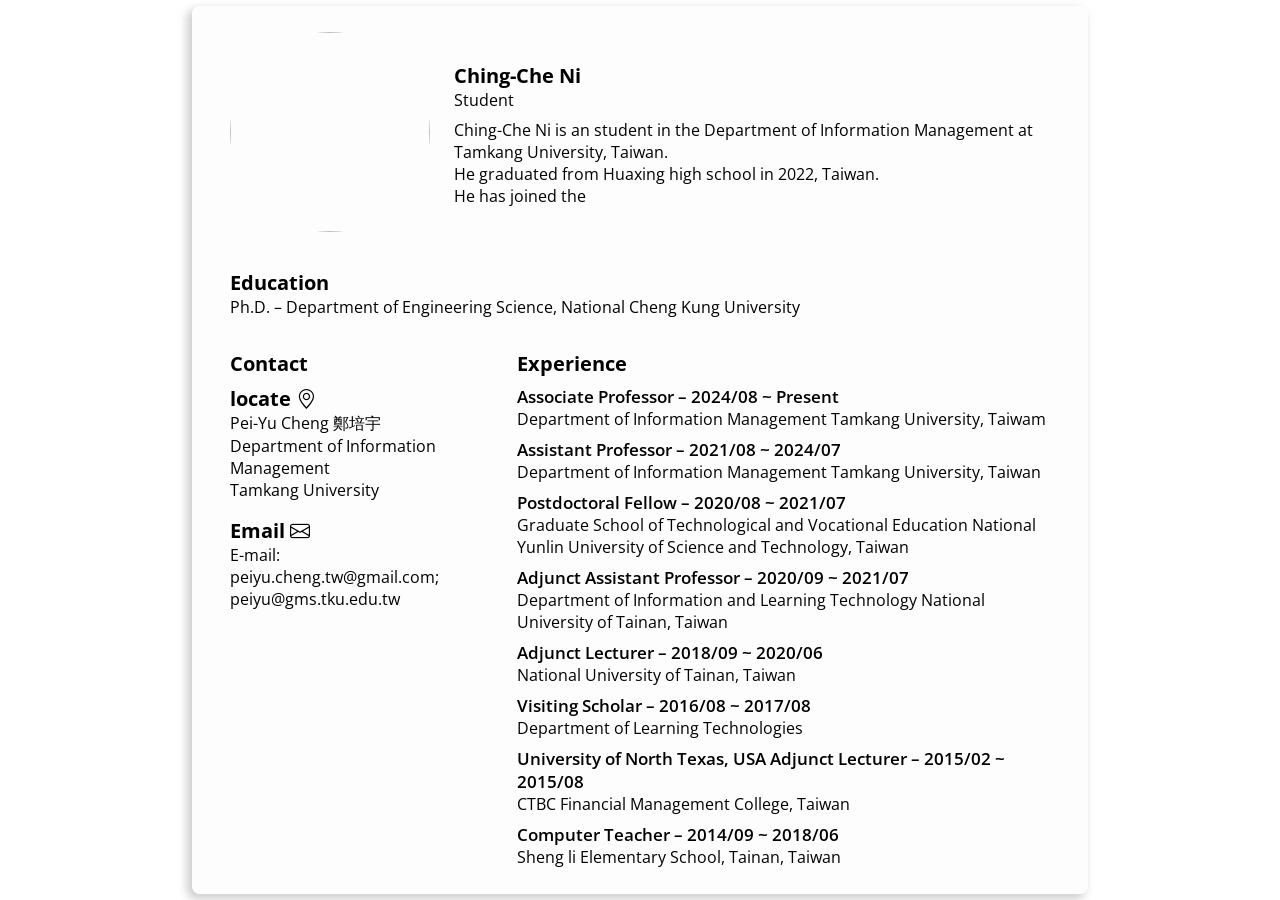
==== about.html @ 6d73bc79 "good" ====
<!DOCTYPE html>
<html lang="en">

<head>
    <meta charset="UTF-8">
    <meta name="viewport" content="width=device-width, initial-scale=1.0">
    <link rel="preconnect" href="https://fonts.googleapis.com">
    <link rel="preconnect" href="https://fonts.gstatic.com" crossorigin>
    <link rel="stylesheet" href="styleDemo.css">
    <link href="https://fonts.googleapis.com/css2?family=Open+Sans:ital,wght@0,300..800;1,300..800&display=swap"
        rel="stylesheet">
    <link rel="stylesheet" href="https://cdn.jsdelivr.net/npm/bootstrap-icons@1.11.3/font/bootstrap-icons.min.css">
    <title>Document</title>
</head>

<body>
    <div id="app">
        <div id="container">
            <div id="user">

                <div id="avatar">
                    <img src="./DSC112_PEIYU-e1681431276911.jpg" alt="">
                </div>

                <div id="userInfo">
                    <div id="nameAndTitle">
                        <p class="title">
                            Ching-Che Ni
                        </p>
                        <p>
                            Student
                        </p>
                    </div>
                    <div id="aboutUser">
                        <p> Ching-Che Ni is an student in the Department of Information Management at
                            Tamkang University, Taiwan.
                        </p>
                        <p>He graduated from Huaxing high school in 2022, Taiwan.
                        </p>
                        <p>He has joined the 
                        </p>
                    </div>
                </div>

            </div>
            <div id="edu">
                <p class="title">
                    Education
                </p>
                <p>
                    Ph.D. – Department of Engineering Science, National Cheng Kung University
                </p>

            </div>
            <div id="about">
                <div id="contact">
                    <p class="title">
                        Contact
                    </p>
                    <div id="contactInfo">
                        <div id="locate">
                            <p class="title">locate <i class="bi bi-geo-alt"></i></p>
                            <p>
                                Pei-Yu Cheng 鄭培宇
                            </p>
                            <p>
                                Department of Information Management
                            </p>
                            <p>
                                Tamkang University
                            </p>
                        </div>
                        <div id="email">
                            <p class="title">Email <i class="bi bi-envelope"></i></p>
                            <p>
                                E-mail: peiyu.cheng.tw@gmail.com; peiyu@gms.tku.edu.tw
                            </p>
                        </div>
                    </div>
                </div>
                <div id="experiences">

                    <p class="title">
                        Experience
                    </p>

                    <div class="experience">
                        <p class="title">
                            Associate Professor – 2024/08 ~ Present
                        </p>
                        Department of Information Management
                        Tamkang University, Taiwam
                    </div>

                    <div class="experience">
                        <p class="title">
                            Assistant Professor – 2021/08 ~ 2024/07
                        </p>
                        Department of Information Management
                        Tamkang University, Taiwan
                    </div>

                    <div class="experience">
                        <p class="title">
                            Postdoctoral Fellow – 2020/08 ~ 2021/07
                        </p>
                        Graduate School of Technological and Vocational Education
                        National Yunlin University of Science and Technology, Taiwan
                    </div>

                    <div class="experience">
                        <p class="title">
                            Adjunct Assistant Professor – 2020/09 ~ 2021/07
                        </p>
                        Department of Information and Learning Technology
                        National University of Tainan, Taiwan
                    </div>

                    <div class="experience">
                        <p class="title">
                            Adjunct Lecturer – 2018/09 ~ 2020/06
                        </p>
                        National University of Tainan, Taiwan
                    </div>

                    <div class="experience">
                        <p class="title">
                            Visiting Scholar – 2016/08 ~ 2017/08
                        </p>
                        Department of Learning Technologies
                    </div>

                    <div class="experience">
                        <p class="title">
                            University of North Texas, USA
                            Adjunct Lecturer – 2015/02 ~ 2015/08
                        </p>
                        CTBC Financial Management College, Taiwan
                    </div>

                    <div class="experience">
                        <p class="title">
                            Computer Teacher – 2014/09 ~ 2018/06
                        </p>
                        Sheng li Elementary School, Tainan, Taiwan
                    </div>

                </div>
            </div>
        </div>
    </div>
</body>

</html>
---- styleDemo.css ----
*{
    margin: 0px;
    padding: 0px;
    box-sizing: border-box;
    font-family: "Open Sans", sans-serif;
}

body,html{
    height: 100vh;
    width: 100vw;
    font: 16px;
}

#app{
    height: 100%;
    width: 100%;
    display: flex;
    flex-direction: column;
    align-items: center;
    justify-content: center;
    background-image: url(./image.png);
}

#app #container{
    width: 70%;
    display: flex;
    flex-direction: column;
    align-items: flex-start;
    justify-content: center;
    gap: 2rem;
    background-color: #fcfcfc90;
    backdrop-filter: blur(5px);
    padding: 2% 3%;
    border-radius: .5rem;
    box-shadow: -4px 4px 10px 1px rgba(0, 0, 0, 0.2);
}

#app #container .title{
    font-weight: bolder;
    font-size: 1.25rem;
}

#app #container #user{
    display: flex;
    align-items: center;
    gap: 1.5rem;
}

#app #container #avatar{

}

#app #container #avatar img{
    width: 200px;
    height: 200px;
    border-radius: 100%;
}

#app #container #userInfo{
    display: flex;
    flex-direction: column;
    gap: .5rem;
}

#app #container #Education{

}

#app #container #about{
    display: flex;
    gap: 2rem;
}

#app #container #about #contact{
    display: flex;
    flex-direction: column;
    gap: .5rem;
}


#app #container #about #contactInfo{
    display: flex;
    flex-direction: column;
    gap: 1rem;
}

#app #container #about #experiences{
    display: flex;
    flex-direction: column;
    gap: .5rem;
}

#app #container #about .experience .title{
    font-weight: 600;
    font-size: 1.05rem;
}
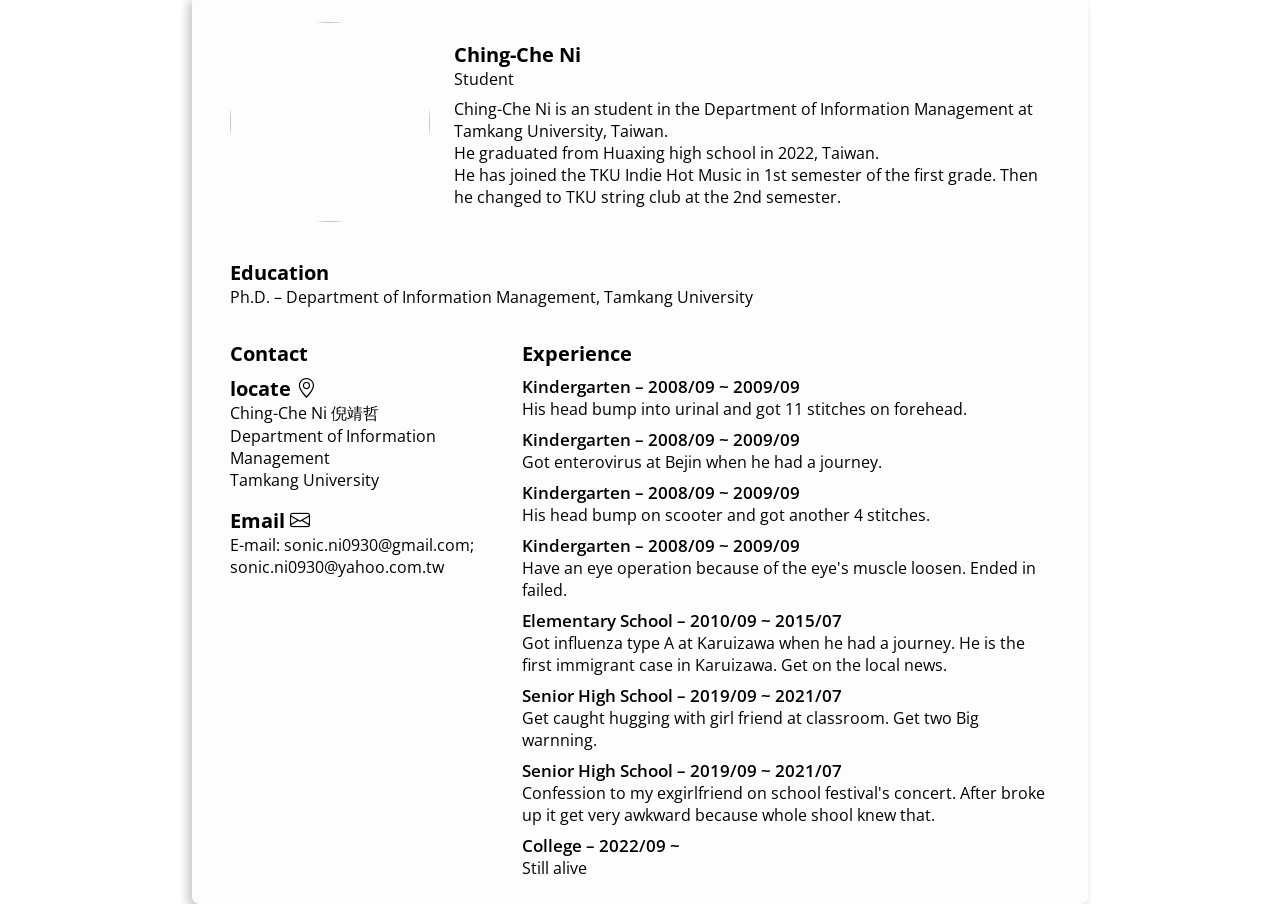
==== commit b6bcdcc7: "sonic" ====
--- a/about.html
+++ b/about.html
@@ -37,7 +37,8 @@
                         </p>
                         <p>He graduated from Huaxing high school in 2022, Taiwan.
                         </p>
-                        <p>He has joined the 
+                        <p>He has joined the TKU Indie Hot Music in 1st semester of the first grade.
+                            Then he changed to TKU string club at the 2nd semester. 
                         </p>
                     </div>
                 </div>
@@ -48,7 +49,7 @@
                     Education
                 </p>
                 <p>
-                    Ph.D. – Department of Engineering Science, National Cheng Kung University
+                    Ph.D. – Department of Information Management, Tamkang University
                 </p>
 
             </div>
@@ -61,7 +62,7 @@
                         <div id="locate">
                             <p class="title">locate <i class="bi bi-geo-alt"></i></p>
                             <p>
-                                Pei-Yu Cheng 鄭培宇
+                                Ching-Che Ni 倪靖哲
                             </p>
                             <p>
                                 Department of Information Management
@@ -73,7 +74,7 @@
                         <div id="email">
                             <p class="title">Email <i class="bi bi-envelope"></i></p>
                             <p>
-                                E-mail: peiyu.cheng.tw@gmail.com; peiyu@gms.tku.edu.tw
+                                E-mail: sonic.ni0930@gmail.com; sonic.ni0930@yahoo.com.tw
                             </p>
                         </div>
                     </div>
@@ -86,63 +87,63 @@
 
                     <div class="experience">
                         <p class="title">
-                            Associate Professor – 2024/08 ~ Present
+                            Kindergarten – 2008/09 ~ 2009/09
                         </p>
-                        Department of Information Management
-                        Tamkang University, Taiwam
+                        His head bump into urinal and got 11 stitches on forehead.
                     </div>
 
                     <div class="experience">
                         <p class="title">
-                            Assistant Professor – 2021/08 ~ 2024/07
+                            Kindergarten – 2008/09 ~ 2009/09
                         </p>
-                        Department of Information Management
-                        Tamkang University, Taiwan
+                        Got enterovirus at Bejin when he had a journey.
                     </div>
 
                     <div class="experience">
                         <p class="title">
-                            Postdoctoral Fellow – 2020/08 ~ 2021/07
+                            Kindergarten – 2008/09 ~ 2009/09
                         </p>
-                        Graduate School of Technological and Vocational Education
-                        National Yunlin University of Science and Technology, Taiwan
+                        His head bump on scooter and got another 4 stitches. 
                     </div>
 
                     <div class="experience">
                         <p class="title">
-                            Adjunct Assistant Professor – 2020/09 ~ 2021/07
+                            Kindergarten – 2008/09 ~ 2009/09
                         </p>
-                        Department of Information and Learning Technology
-                        National University of Tainan, Taiwan
+                        Have an eye operation because of the eye's muscle loosen.   
+                        Ended in failed.                 
                     </div>
 
                     <div class="experience">
                         <p class="title">
-                            Adjunct Lecturer – 2018/09 ~ 2020/06
+                            Elementary School – 2010/09 ~ 2015/07
                         </p>
-                        National University of Tainan, Taiwan
+                        Got influenza type A at Karuizawa when he had a journey.
+                        He is the first immigrant case in Karuizawa.
+                        Get on the local news. 
                     </div>
 
                     <div class="experience">
                         <p class="title">
-                            Visiting Scholar – 2016/08 ~ 2017/08
+                            Senior High School – 2019/09 ~ 2021/07
                         </p>
-                        Department of Learning Technologies
+                       Get caught hugging with girl friend at classroom.
+                       Get two Big warnning.
                     </div>
 
                     <div class="experience">
                         <p class="title">
-                            University of North Texas, USA
-                            Adjunct Lecturer – 2015/02 ~ 2015/08
+                            Senior High School – 2019/09 ~ 2021/07
                         </p>
-                        CTBC Financial Management College, Taiwan
+                        Confession to my exgirlfriend on school festival's concert.
+                        After broke up it get very awkward because whole shool knew that. 
                     </div>
 
                     <div class="experience">
                         <p class="title">
-                            Computer Teacher – 2014/09 ~ 2018/06
+                            College – 2022/09 ~ 
                         </p>
-                        Sheng li Elementary School, Tainan, Taiwan
+                        Still alive
                     </div>
 
                 </div>
